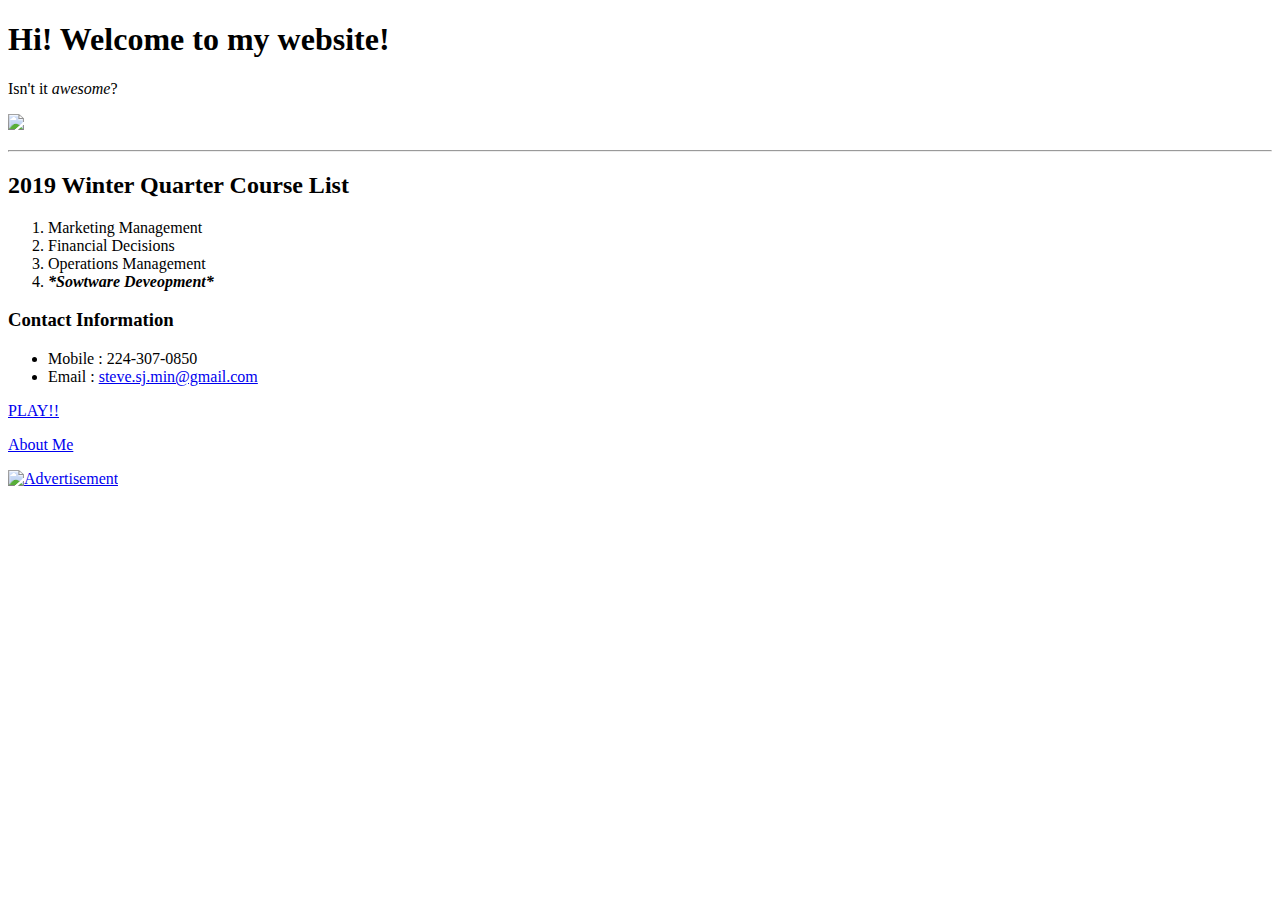
==== index.html @ 0df52458 "Practice" ====
<!DOCTYPE html>
<html>
<head>
    <title>Steve's Website</title>
</head>
<body>
    <h1>Hi! Welcome to my website!</h1>
    <p>Isn't it <em>awesome</em>?</p>
    <p>
        <a href="http://google.com"><img src="leon.jpg" height="600"></a>
    </p>
    <hr>
    <h2>2019 Winter Quarter Course List</h2>
    <p>
        <ol>
            <li>Marketing Management</li>
            <li>Financial Decisions</li>
            <li>Operations Management</li>
            <li><em><strong>*Sowtware Deveopment*</strong></em></li>
        </ol>
    </p>
    <h3>Contact Information</h3>
    <ul>
        <li>Mobile : 224-307-0850</li>
        <li>Email : <a href="steve.sj.min@gmail.com">steve.sj.min@gmail.com</a></li>
    </ul>
    <p>
        <a href=https://armorgames.com/play/17839/bloons-td-5>PLAY!!</a>
    </p>    
    <p><a href="about.html">About Me</a></p>
    <p>
        <a target="_blank" href="https://adclick.g.doubleclick.net/pcs/click?xai=[base64]&amp;sai=AMfl-YSgPnYoh1fuI5b_mDlJf7tUu9r3EpUP0qTdgyGBj9sO_czEDTmsTlL4YJk0ChHofvCFDaFp-EUqkJJL6M56jJDOEurCCTKXv8x3X4sB7GH5H46vrnJTy-bweOYnk06VYUT3asgtD7cbyA353LJWvxECG54dAOdaez--PYfhgyqRL8o&amp;sig=Cg0ArKJSzJIhNCXxgC72&amp;urlfix=1&amp;adurl=https://www.infinitiusa.com/vehicles/sedans/q50/offers.html%3Fdcp%3Doir.228376912.%26dcc%3D105326074.414974420%26dcn%3D1"><img src="https://s0.2mdn.net/1322164/1-Q50_Q3_320x50.jpg" alt="Advertisement" border="0" width="320" height="50"></a>
    </p>
</body>
</html>
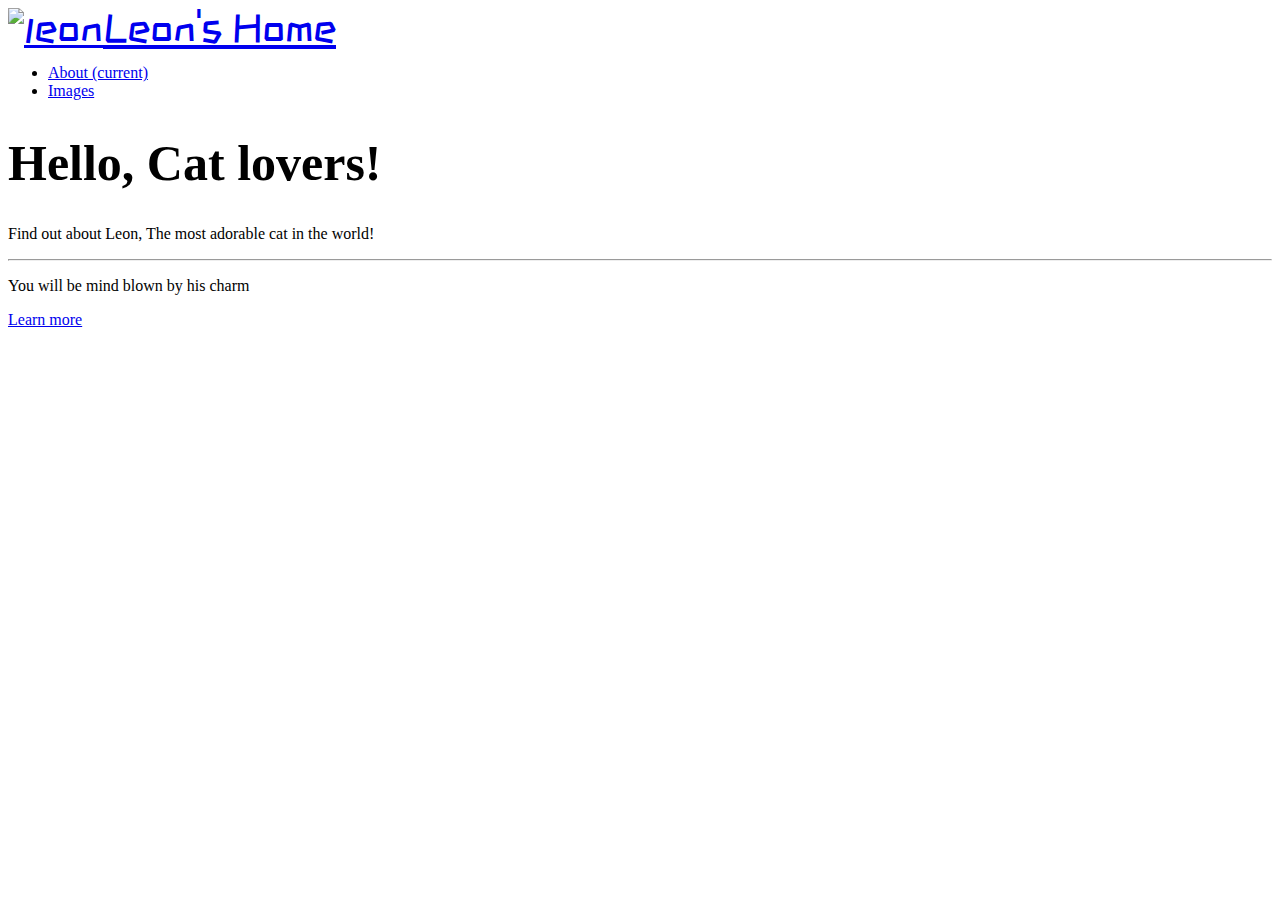
==== commit 08c31ab8: "a" ====
--- a/index.html
+++ b/index.html
@@ -1,35 +1,60 @@
-<!DOCTYPE html>
-<html>
-<head>
-    <title>Steve's Website</title>
-</head>
-<body>
-    <h1>Hi! Welcome to my website!</h1>
-    <p>Isn't it <em>awesome</em>?</p>
-    <p>
-        <a href="http://google.com"><img src="leon.jpg" height="600"></a>
-    </p>
-    <hr>
-    <h2>2019 Winter Quarter Course List</h2>
-    <p>
-        <ol>
-            <li>Marketing Management</li>
-            <li>Financial Decisions</li>
-            <li>Operations Management</li>
-            <li><em><strong>*Sowtware Deveopment*</strong></em></li>
-        </ol>
-    </p>
-    <h3>Contact Information</h3>
-    <ul>
-        <li>Mobile : 224-307-0850</li>
-        <li>Email : <a href="steve.sj.min@gmail.com">steve.sj.min@gmail.com</a></li>
-    </ul>
-    <p>
-        <a href=https://armorgames.com/play/17839/bloons-td-5>PLAY!!</a>
-    </p>    
-    <p><a href="about.html">About Me</a></p>
-    <p>
-        <a target="_blank" href="https://adclick.g.doubleclick.net/pcs/click?xai=[base64]&amp;sai=AMfl-YSgPnYoh1fuI5b_mDlJf7tUu9r3EpUP0qTdgyGBj9sO_czEDTmsTlL4YJk0ChHofvCFDaFp-EUqkJJL6M56jJDOEurCCTKXv8x3X4sB7GH5H46vrnJTy-bweOYnk06VYUT3asgtD7cbyA353LJWvxECG54dAOdaez--PYfhgyqRL8o&amp;sig=Cg0ArKJSzJIhNCXxgC72&amp;urlfix=1&amp;adurl=https://www.infinitiusa.com/vehicles/sedans/q50/offers.html%3Fdcp%3Doir.228376912.%26dcc%3D105326074.414974420%26dcn%3D1"><img src="https://s0.2mdn.net/1322164/1-Q50_Q3_320x50.jpg" alt="Advertisement" border="0" width="320" height="50"></a>
-    </p>
-</body>
+<!doctype html>
+<html lang="en">
+  <head>
+    <!-- Required meta tags -->
+    <meta charset="utf-8">
+    <meta name="viewport" content="width=device-width, initial-scale=1, shrink-to-fit=no">
+
+    <!-- Bootstrap CSS -->
+    <link rel="stylesheet" href="https://stackpath.bootstrapcdn.com/bootstrap/4.2.1/css/bootstrap.min.css" integrity="sha384-GJzZqFGwb1QTTN6wy59ffF1BuGJpLSa9DkKMp0DgiMDm4iYMj70gZWKYbI706tWS" crossorigin="anonymous">
+    
+    <!-- Font Awesome -->
+    <link rel="stylesheet" href="https://use.fontawesome.com/releases/v5.6.3/css/all.css" integrity="sha384-UHRtZLI+pbxtHCWp1t77Bi1L4ZtiqrqD80Kn4Z8NTSRyMA2Fd33n5dQ8lWUE00s/" crossorigin="anonymous">
+
+    <!-- Google Fonts -->
+    <link href="https://fonts.googleapis.com/css?family=ZCOOL+KuaiLe" rel="stylesheet">
+    <style>
+        @import url('https://fonts.googleapis.com/css?family=ZCOOL+KuaiLe');
+    </style>
+    <!-- Custom CSS -->
+    <link rel="stylesheet" href="styles.css">
+    <title>Leon's Home</title>
+  </head>
+  <body>
+    <div class="container-fluid">
+        
+    <!-- Navbar -->
+        <nav class="navbar navbar-expand-lg navbar-light bg-light">
+            <a id="navbarimg" class="navbar-brand" href="index.html"><img src="leon.jpg" width="80" height="80" alt="leon">Leon's Home</a>
+            <div class="collapse navbar-collapse" id="navbarSupportedContent">
+                <ul class="navbar-nav mr-auto">
+                <li class="nav-item active"><a class="nav-link" href="about.html">About <span class="sr-only">(current)</span></a></li>
+                <li class="nav-item"><a class="nav-link" href="images.html">Images</a></li>
+                </ul>
+            </div>
+        </nav>
+
+    <!-- Jumbotron -->
+        <div class="jumbotron">
+            <h1 id="jumbohead" class="display-4">Hello, Cat lovers!</h1>
+            <p class="lead">Find out about Leon, The most adorable cat in the world!</p>
+            <hr class="my-4">
+            <p>You will be mind blown by his charm</p>
+            <a class="btn btn-primary btn-lg" href="about.html" role="button">Learn more</a>
+        </div>
+
+    </div> 
+
+    
+
+
+
+
+
+    <!-- Optional JavaScript -->
+    <!-- jQuery first, then Popper.js, then Bootstrap JS -->
+    <script src="https://code.jquery.com/jquery-3.3.1.slim.min.js" integrity="sha384-q8i/X+965DzO0rT7abK41JStQIAqVgRVzpbzo5smXKp4YfRvH+8abtTE1Pi6jizo" crossorigin="anonymous"></script>
+    <script src="https://cdnjs.cloudflare.com/ajax/libs/popper.js/1.14.6/umd/popper.min.js" integrity="sha384-wHAiFfRlMFy6i5SRaxvfOCifBUQy1xHdJ/yoi7FRNXMRBu5WHdZYu1hA6ZOblgut" crossorigin="anonymous"></script>
+    <script src="https://stackpath.bootstrapcdn.com/bootstrap/4.2.1/js/bootstrap.min.js" integrity="sha384-B0UglyR+jN6CkvvICOB2joaf5I4l3gm9GU6Hc1og6Ls7i6U/mkkaduKaBhlAXv9k" crossorigin="anonymous"></script>
+    </body>     
 </html>--- a/styles.css
+++ b/styles.css
@@ -0,0 +1,6 @@
+#navbarimg {
+    font-size: 40px;font-family: 'ZCOOL KuaiLe', cursive;
+}
+#jumbohead {
+    font-size: 50px;
+}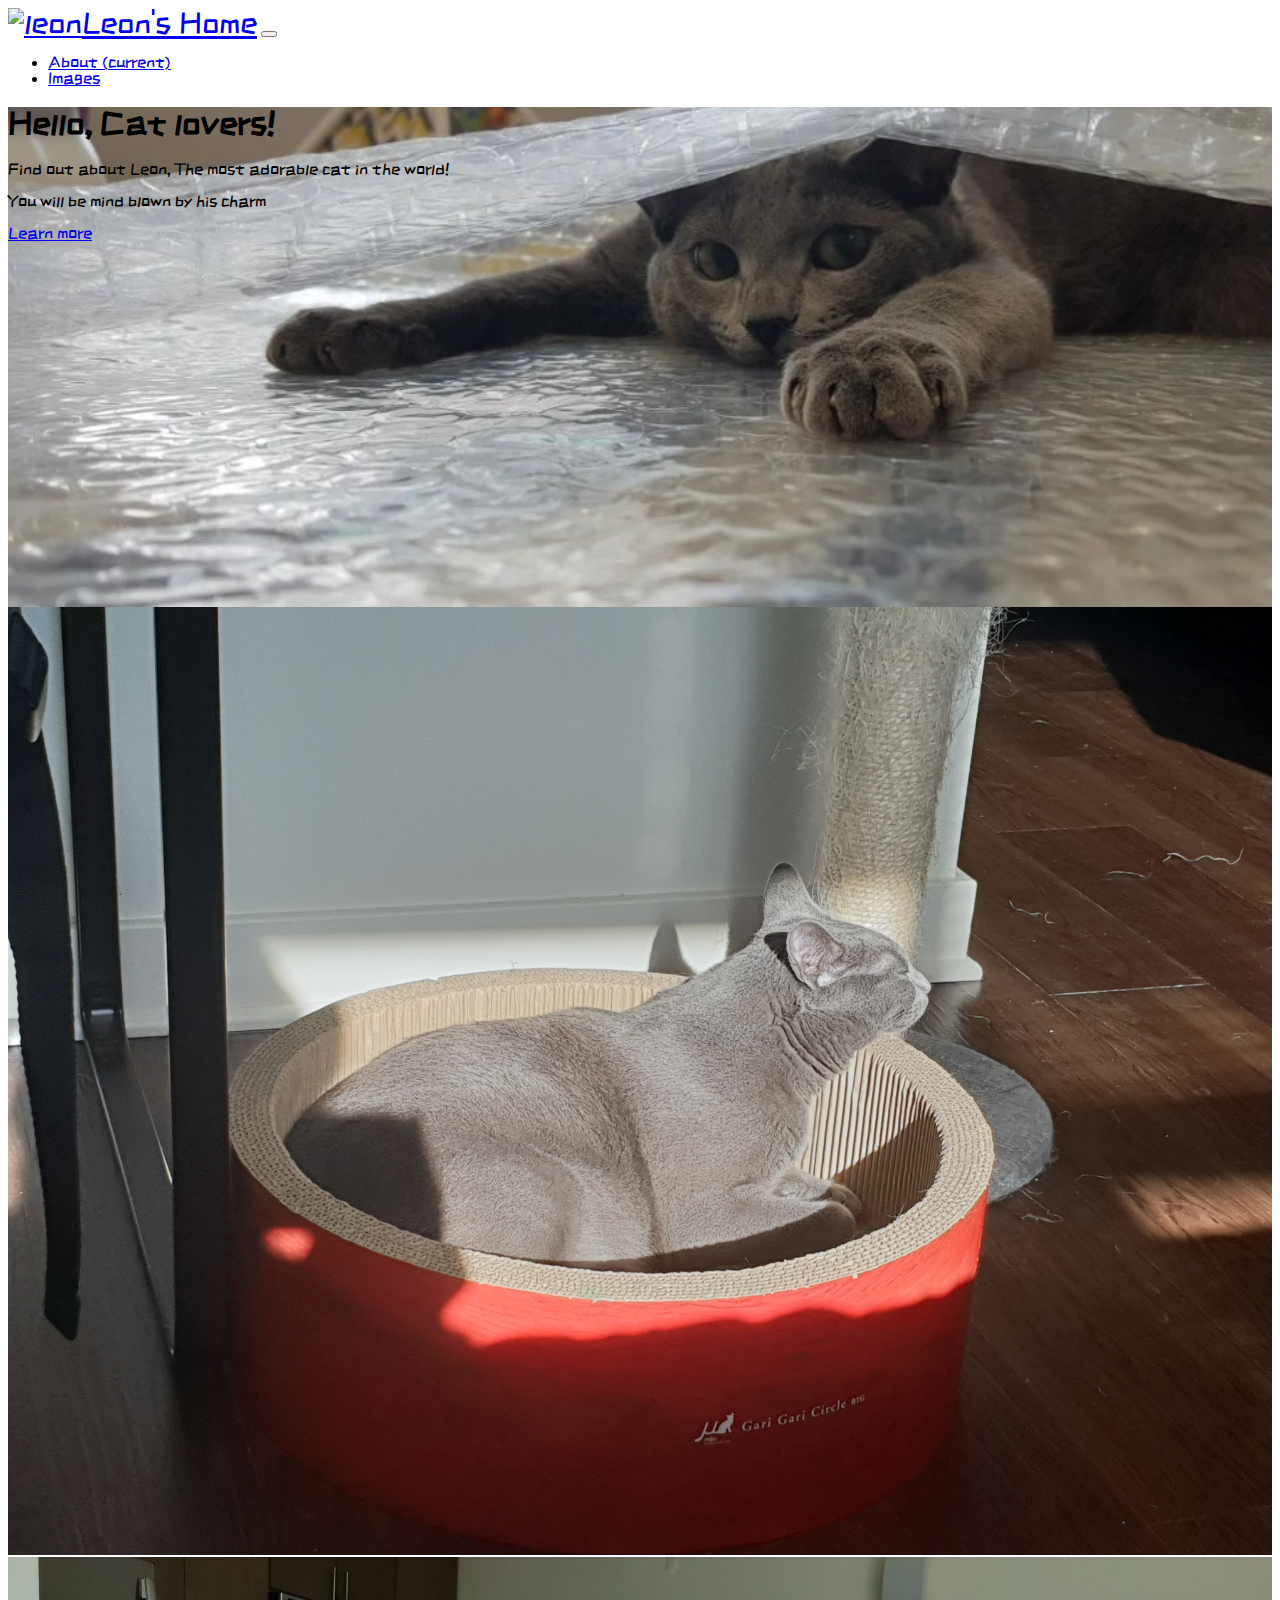
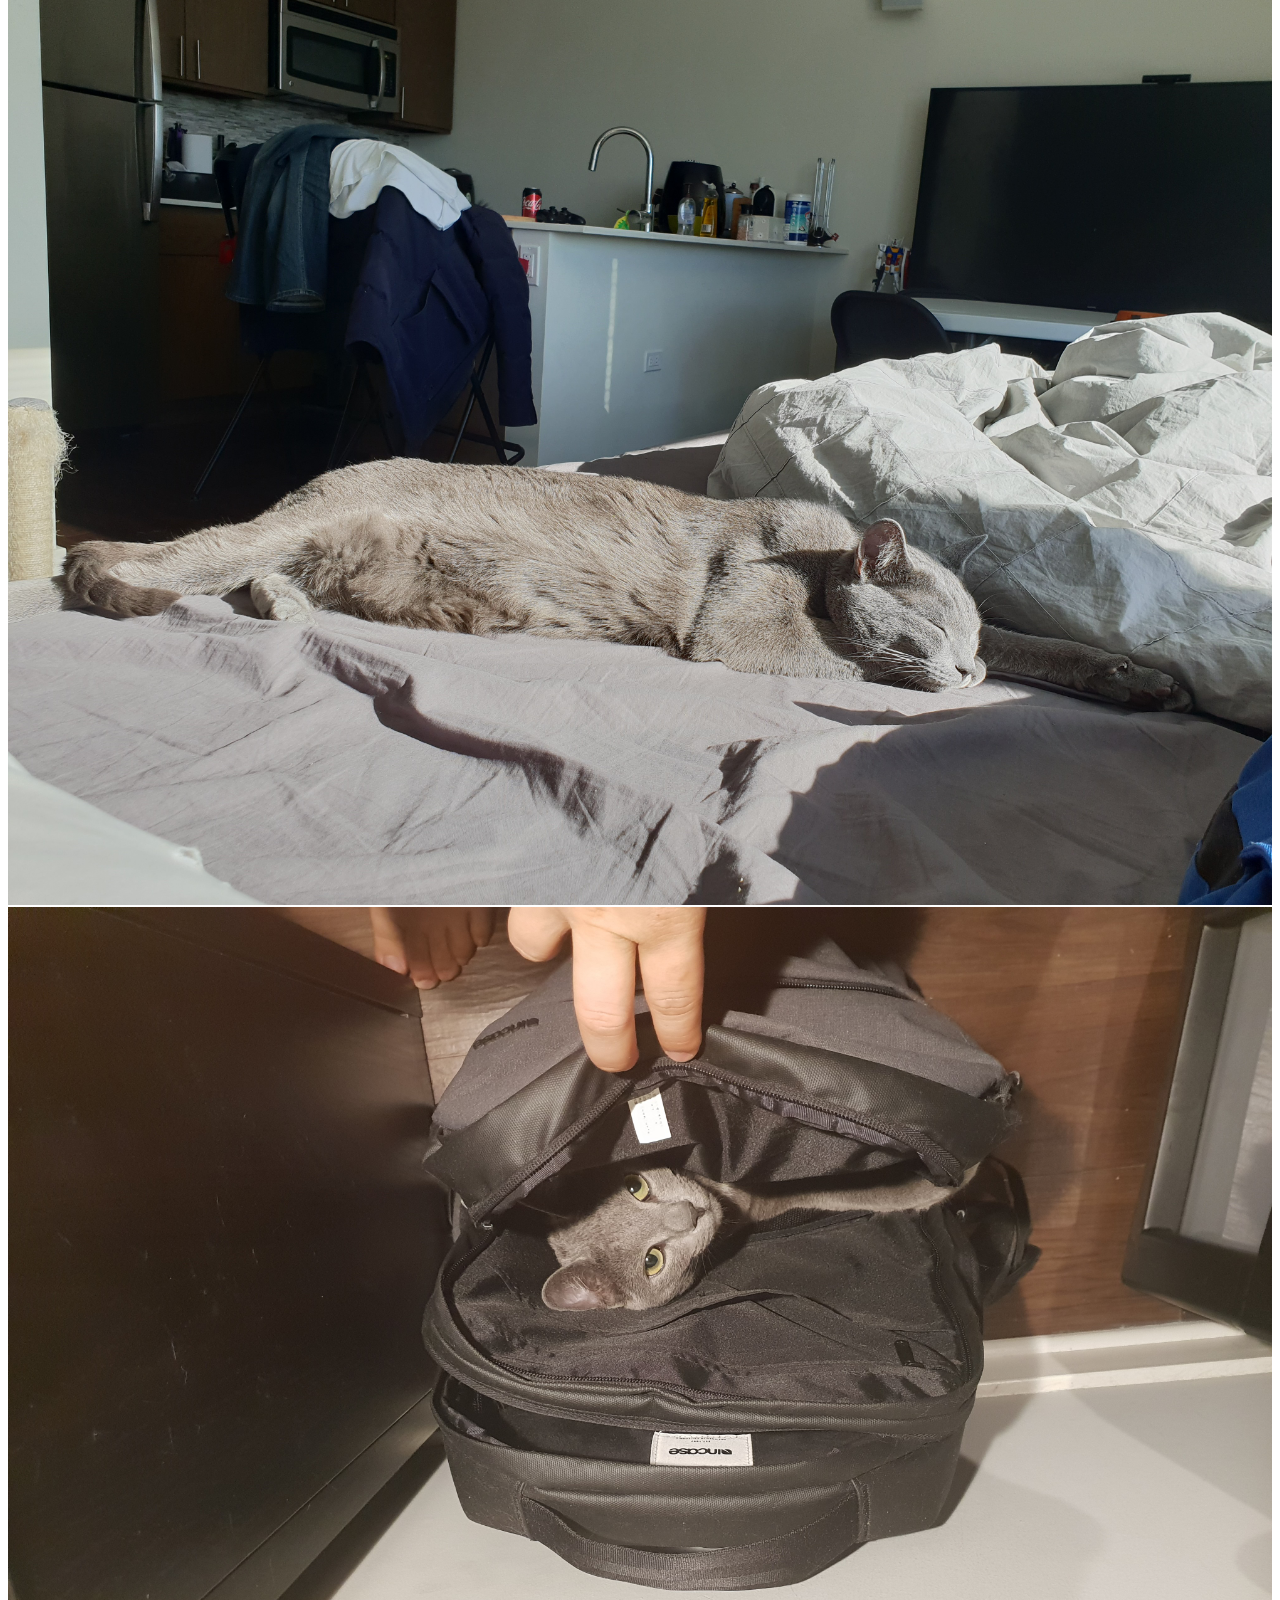
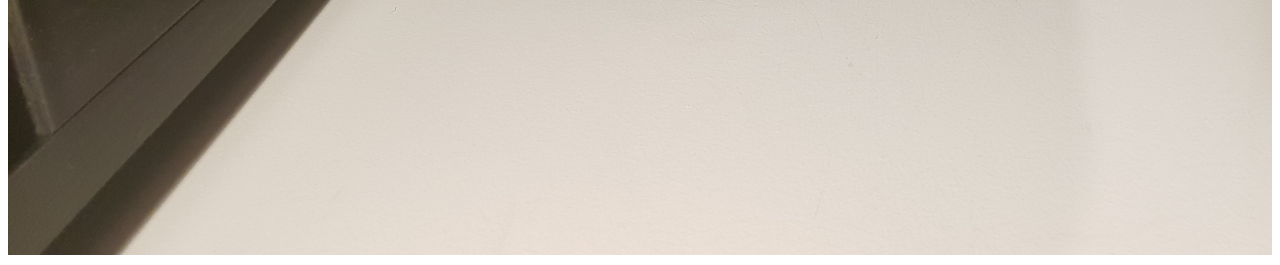
==== commit 475775d3: "a" ====
--- a/index.html
+++ b/index.html
@@ -18,14 +18,19 @@
     </style>
     <!-- Custom CSS -->
     <link rel="stylesheet" href="styles.css">
+   
     <title>Leon's Home</title>
   </head>
   <body>
-    <div class="container-fluid">
+
         
     <!-- Navbar -->
-        <nav class="navbar navbar-expand-lg navbar-light bg-light">
+    <div class="container-fluid">
+        <nav class="navbar navbar-expand-lg navbar-light">
             <a id="navbarimg" class="navbar-brand" href="index.html"><img src="leon.jpg" width="80" height="80" alt="leon">Leon's Home</a>
+            <button class="navbar-toggler" type="button" data-toggle="collapse" data-target="#navbarSupportedContent" aria-controls="navbarSupportedContent" aria-expanded="false" aria-label="Toggle navigation">
+                <span class="navbar-toggler-icon"></span>
+            </button>
             <div class="collapse navbar-collapse" id="navbarSupportedContent">
                 <ul class="navbar-nav mr-auto">
                 <li class="nav-item active"><a class="nav-link" href="about.html">About <span class="sr-only">(current)</span></a></li>
@@ -33,17 +38,32 @@
                 </ul>
             </div>
         </nav>
+    </div> 
 
     <!-- Jumbotron -->
+    <div class="container-fluid">
         <div class="jumbotron">
-            <h1 id="jumbohead" class="display-4">Hello, Cat lovers!</h1>
+            <h1>Hello, Cat lovers!</h1>
             <p class="lead">Find out about Leon, The most adorable cat in the world!</p>
-            <hr class="my-4">
             <p>You will be mind blown by his charm</p>
-            <a class="btn btn-primary btn-lg" href="about.html" role="button">Learn more</a>
+            <p><a class="btn btn-secondary btn-lg" href="about.html" role="button">Learn more</a></p>
         </div>
+    </div>
 
-    </div> 
+    <!-- Images -->
+    <div class="container-fluid">
+        <div class="row">
+            <div class="col-sm-4">
+                <img src="3.jpg" alt="1">
+            </div>
+            <div class="col-sm-4">
+                <img src="4.jpg" alt="2">
+            </div>
+            <div class="col-sm-4">
+                <img src="6.jpg" alt="3">
+            </div>
+        </div>
+    </div>
 
     
 
--- a/styles.css
+++ b/styles.css
@@ -1,6 +1,25 @@
 #navbarimg {
-    font-size: 40px;font-family: 'ZCOOL KuaiLe', cursive;
+    font-size: 30px;
+}
+body {
+    font-family: 'ZCOOL KuaiLe', cursive;
 }
 #jumbohead {
     font-size: 50px;
+}
+.jumbotron {
+    background-image: url(12.jpg);
+    background-repeat: no-repeat;
+    background-size: cover;
+    background-position: center;
+    height: 500px;
+}
+.lead {
+    color: black;
+}
+.col-sm-4 img {
+    width: 100%;
+}
+#images {
+    width: 100%;
 }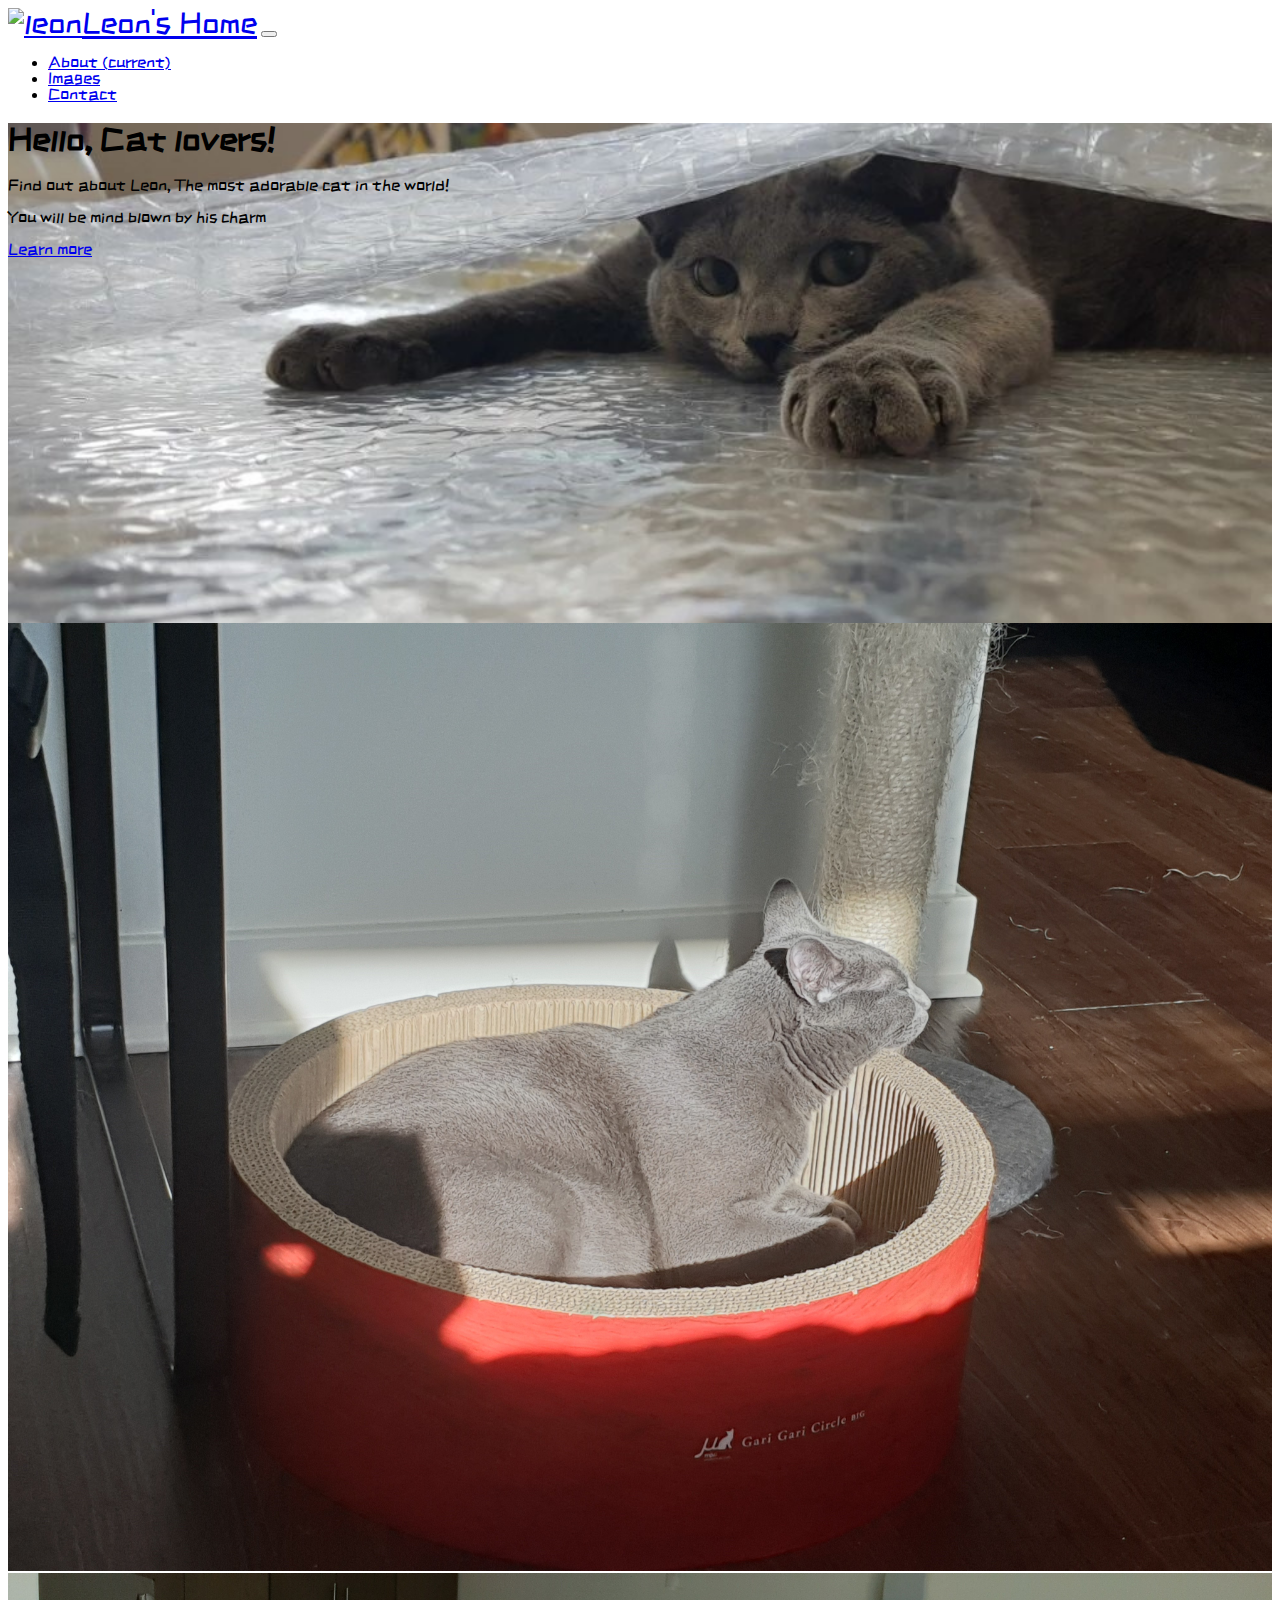
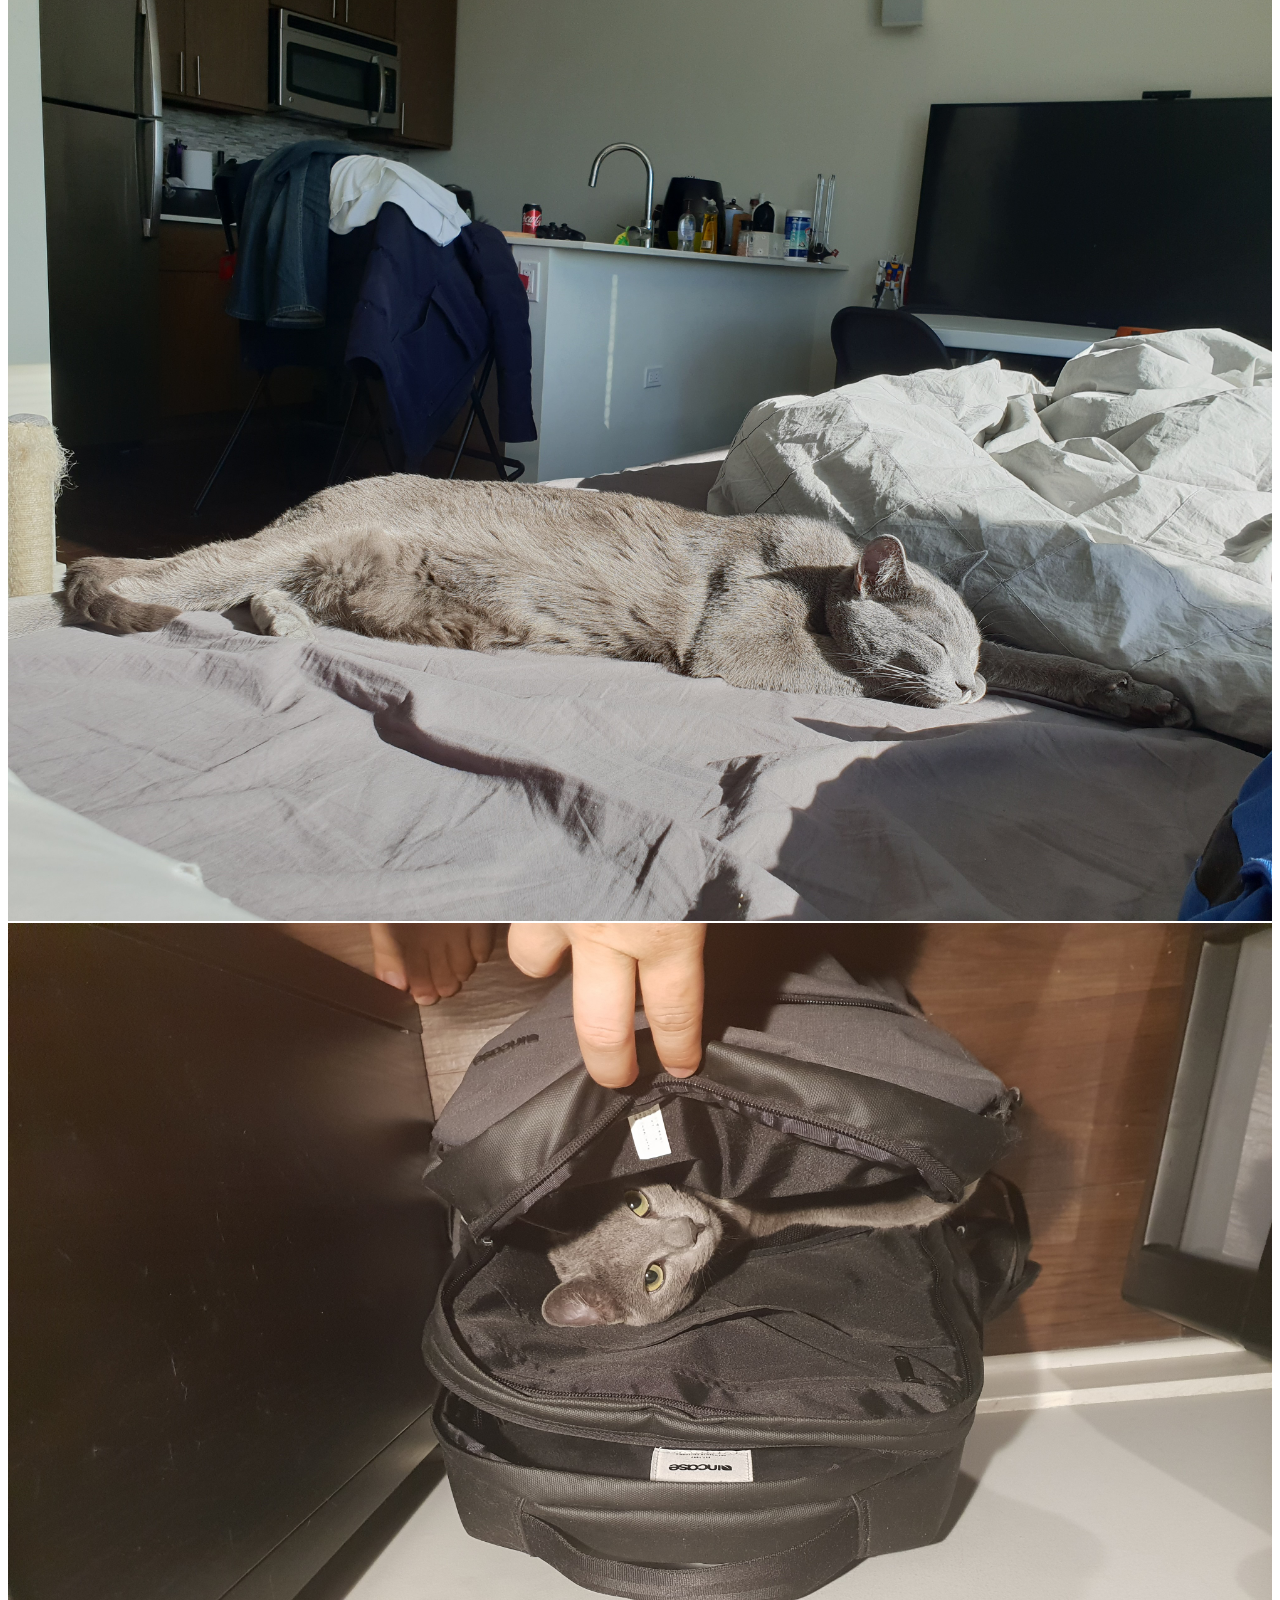
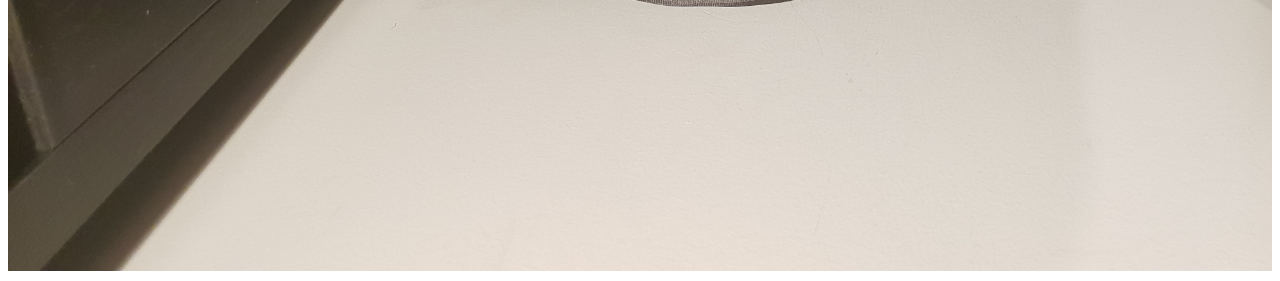
==== commit bae26afd: "a" ====
--- a/index.html
+++ b/index.html
@@ -16,6 +16,7 @@
     <style>
         @import url('https://fonts.googleapis.com/css?family=ZCOOL+KuaiLe');
     </style>
+
     <!-- Custom CSS -->
     <link rel="stylesheet" href="styles.css">
    
@@ -35,6 +36,7 @@
                 <ul class="navbar-nav mr-auto">
                 <li class="nav-item active"><a class="nav-link" href="about.html">About <span class="sr-only">(current)</span></a></li>
                 <li class="nav-item"><a class="nav-link" href="images.html">Images</a></li>
+                <li class="nav-item"><a class="nav-link" href="contact.html">Contact</a></li>
                 </ul>
             </div>
         </nav>
@@ -65,12 +67,6 @@
         </div>
     </div>
 
-    
-
-
-
-
-
     <!-- Optional JavaScript -->
     <!-- jQuery first, then Popper.js, then Bootstrap JS -->
     <script src="https://code.jquery.com/jquery-3.3.1.slim.min.js" integrity="sha384-q8i/X+965DzO0rT7abK41JStQIAqVgRVzpbzo5smXKp4YfRvH+8abtTE1Pi6jizo" crossorigin="anonymous"></script>
--- a/styles.css
+++ b/styles.css
@@ -1,8 +1,8 @@
+body {
+    font-family: 'ZCOOL KuaiLe', cursive;
+}
 #navbarimg {
     font-size: 30px;
-}
-body {
-    font-family: 'ZCOOL KuaiLe', cursive;
 }
 #jumbohead {
     font-size: 50px;
@@ -14,12 +14,15 @@
     background-position: center;
     height: 500px;
 }
-.lead {
-    color: black;
-}
 .col-sm-4 img {
     width: 100%;
 }
 #images {
-    width: 100%;
+    height: 400px;    
+}
+#contact {
+    text-align: center;
+}
+#contact img {
+    width: 50%;
 }